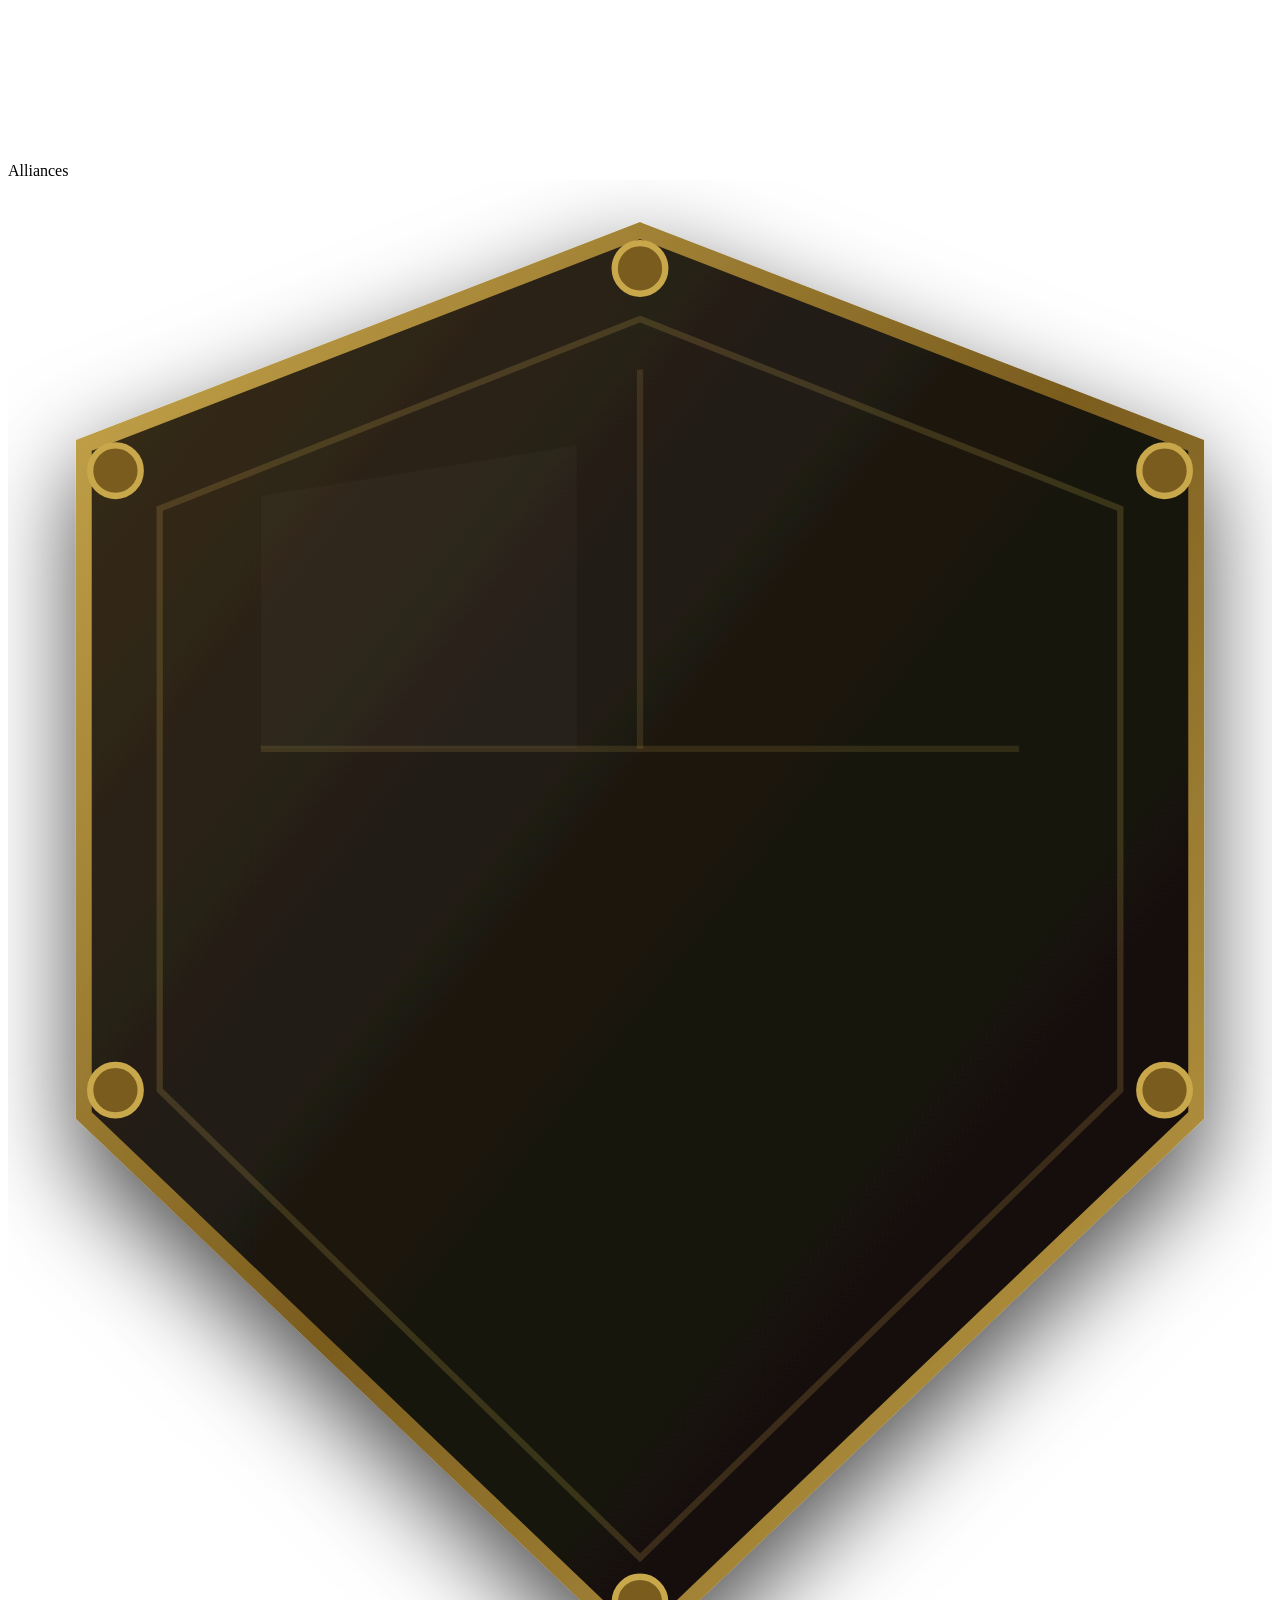
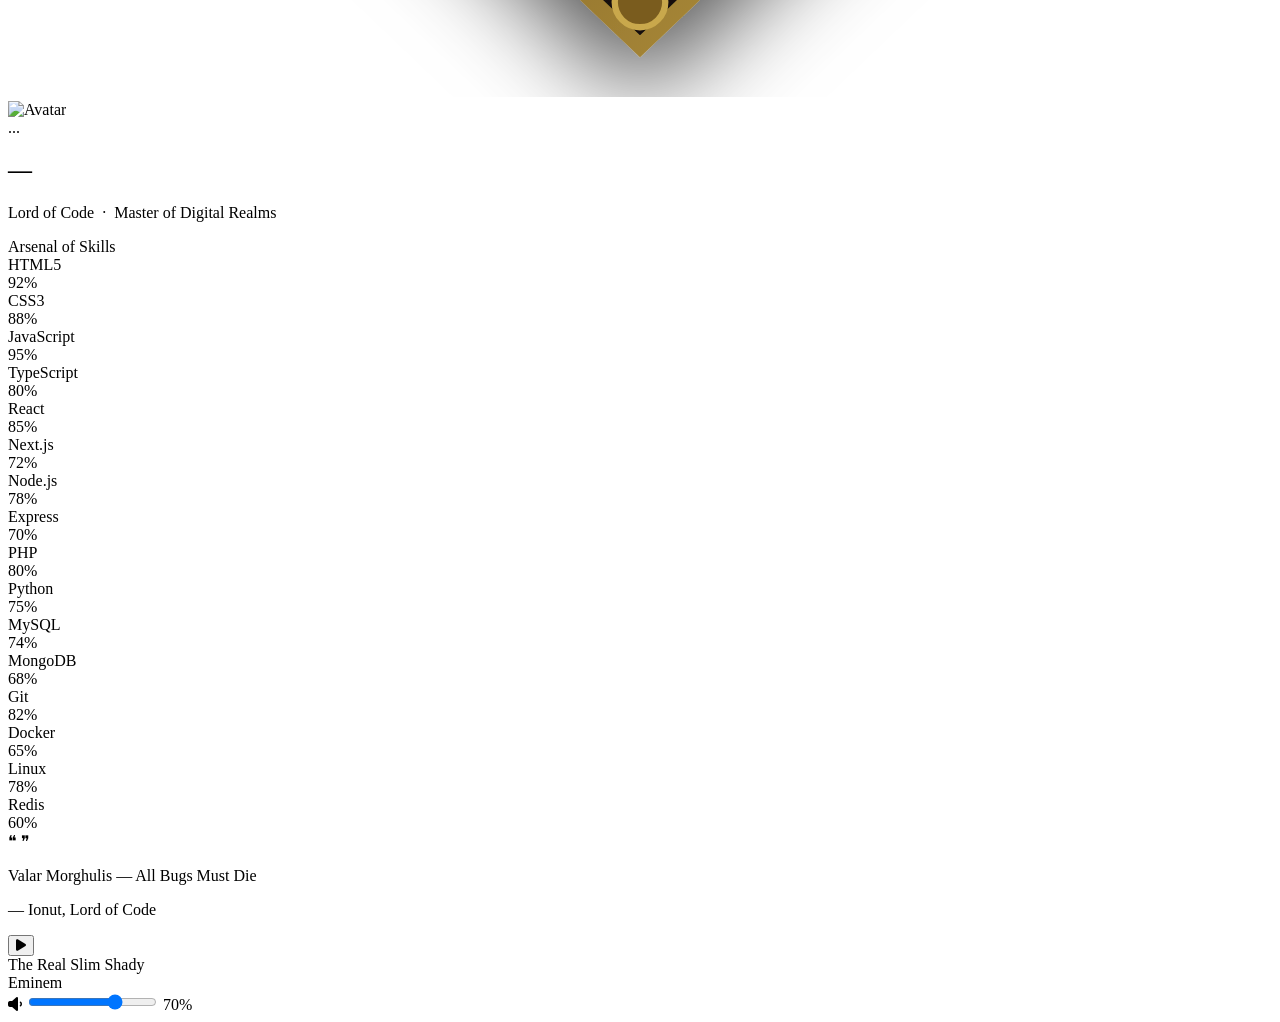
==== me/index.html @ fb356729 "Add initial index.html with layout and content Initial HTML structure for the web page with sections" ====
<!DOCTYPE html>
<html lang="ro">
<head>
  <meta charset="UTF-8"/>
  <meta name="viewport" content="width=device-width,initial-scale=1.0"/>
  <title>Loading...</title>
  <link rel="stylesheet" href="https://cdnjs.cloudflare.com/ajax/libs/font-awesome/6.4.0/css/all.min.css"/>
  <link rel="stylesheet" href="https://cdn.jsdelivr.net/gh/devicons/devicon@v2.15.1/devicon.min.css"/>
  <link href="https://fonts.googleapis.com/css2?family=Cinzel+Decorative:wght@400;700;900&family=Cinzel:wght@400;600;700&family=IM+Fell+English:ital@0;1&display=swap" rel="stylesheet"/>
  <link rel="stylesheet" href="app.css"/>
</head>
<body>

  <canvas id="bg-canvas"></canvas>
  <div class="vignette"></div>
  <div class="noise"></div>

  <!-- Torch Left -->
  <div class="torch-wrap left">
    <div class="torch">
      <div class="torch-wall-glow"></div>
      <div class="flame-wrap">
        <div class="flame-glow"></div>
        <div class="flame-outer"></div>
        <div class="flame-mid"></div>
        <div class="flame-core"></div>
      </div>
      <div class="torch-bowl"></div>
      <div class="torch-handle"></div>
    </div>
  </div>

  <!-- Torch Right -->
  <div class="torch-wrap right">
    <div class="torch">
      <div class="torch-wall-glow"></div>
      <div class="flame-wrap">
        <div class="flame-glow"></div>
        <div class="flame-outer"></div>
        <div class="flame-mid"></div>
        <div class="flame-core"></div>
      </div>
      <div class="torch-bowl"></div>
      <div class="torch-handle"></div>
    </div>
  </div>

  <!-- Social Sidebar (right, fixed) -->
  <aside class="social-sidebar" id="social-sidebar">
    <div class="social-sidebar-label">Alliances</div>
    <div class="social-sidebar-items" id="social-sidebar-items">
      <!-- populated by JS -->
      <div class="sskel"></div>
      <div class="sskel"></div>
      <div class="sskel"></div>
      <div class="sskel"></div>
    </div>
  </aside>

  <!-- Main Content -->
  <div class="page">

    <!-- HERO -->
    <section class="hero">
      <div class="avatar-shield">
        <svg class="shield-svg" viewBox="0 0 200 240" fill="none" xmlns="http://www.w3.org/2000/svg">
          <defs>
            <linearGradient id="sg" x1="0" y1="0" x2="1" y2="1">
              <stop offset="0%" stop-color="#3a2e1a"/>
              <stop offset="50%" stop-color="#1a1610"/>
              <stop offset="100%" stop-color="#0d0b08"/>
            </linearGradient>
            <linearGradient id="sb" x1="0" y1="0" x2="1" y2="1">
              <stop offset="0%" stop-color="#c9a84c"/>
              <stop offset="50%" stop-color="#7a5c1e"/>
              <stop offset="100%" stop-color="#c9a84c"/>
            </linearGradient>
            <filter id="ss">
              <feDropShadow dx="0" dy="6" stdDeviation="8" flood-color="#000" flood-opacity="0.7"/>
            </filter>
          </defs>
          <path d="M100 8 L188 42 L188 148 L100 232 L12 148 L12 42 Z" fill="url(#sg)" stroke="url(#sb)" stroke-width="2.5" filter="url(#ss)"/>
          <path d="M100 22 L176 52 L176 144 L100 218 L24 144 L24 52 Z" fill="none" stroke="rgba(201,168,76,0.2)" stroke-width="1"/>
          <circle cx="100" cy="14" r="4" fill="#7a5c1e" stroke="#c9a84c" stroke-width="1"/>
          <circle cx="183" cy="46" r="4" fill="#7a5c1e" stroke="#c9a84c" stroke-width="1"/>
          <circle cx="183" cy="144" r="4" fill="#7a5c1e" stroke="#c9a84c" stroke-width="1"/>
          <circle cx="100" cy="225" r="4" fill="#7a5c1e" stroke="#c9a84c" stroke-width="1"/>
          <circle cx="17"  cy="144" r="4" fill="#7a5c1e" stroke="#c9a84c" stroke-width="1"/>
          <circle cx="17"  cy="46"  r="4" fill="#7a5c1e" stroke="#c9a84c" stroke-width="1"/>
          <line x1="100" y1="30" x2="100" y2="90" stroke="rgba(201,168,76,0.15)" stroke-width="1"/>
          <line x1="40"  y1="90" x2="160" y2="90" stroke="rgba(201,168,76,0.15)" stroke-width="1"/>
          <path d="M40 50 L90 42 L90 90 L40 90 Z" fill="rgba(255,255,255,0.025)"/>
        </svg>
        <img class="avatar-img" id="avatar-img" src="https://i.imgur.com/MCXJWcg.png" alt="Avatar"/>
        <div class="status-badge">
          <span class="status-dot" id="status-dot"></span>
          <span id="status-text">...</span>
        </div>
      </div>

      <h1 class="hero-name" id="hero-name">—</h1>
      <div class="divider">
        <div class="divider-line"></div>
        <div class="divider-gem"></div>
        <div class="divider-line"></div>
      </div>
      <p class="hero-subtitle" id="hero-subtitle">Lord of Code &nbsp;·&nbsp; Master of Digital Realms</p>

      <div class="typing-scroll">
        <div class="typing-inner">
          <span id="typing-out"></span><span class="cursor"></span>
        </div>
      </div>
    </section>

    <!-- SKILLS -->
    <section class="section reveal">
      <div class="section-header">
        <span class="section-title">Arsenal of Skills</span>
        <div class="divider-line"></div>
        <div class="divider-gem small"></div>
      </div>
      <div class="skills-grid" id="skills-grid">

        <!-- Row 1: Web Core -->
        <div class="skill-card" data-pct="92"><span class="corner tl"></span><span class="corner tr"></span><span class="corner bl"></span><span class="corner br"></span><div class="skill-icon-wrap"><div class="skill-icon-bg"></div><i class="devicon-html5-plain skill-icon" style="color:#E34F26"></i></div><div class="skill-name">HTML5</div><div class="skill-bar-wrap"><div class="skill-bar-track"><div class="skill-bar-fill"></div></div><div class="skill-pct">92%</div></div></div>

        <div class="skill-card" data-pct="88"><span class="corner tl"></span><span class="corner tr"></span><span class="corner bl"></span><span class="corner br"></span><div class="skill-icon-wrap"><div class="skill-icon-bg"></div><i class="devicon-css3-plain skill-icon" style="color:#1572B6"></i></div><div class="skill-name">CSS3</div><div class="skill-bar-wrap"><div class="skill-bar-track"><div class="skill-bar-fill"></div></div><div class="skill-pct">88%</div></div></div>

        <div class="skill-card" data-pct="95"><span class="corner tl"></span><span class="corner tr"></span><span class="corner bl"></span><span class="corner br"></span><div class="skill-icon-wrap"><div class="skill-icon-bg"></div><i class="devicon-javascript-plain skill-icon" style="color:#F7DF1E"></i></div><div class="skill-name">JavaScript</div><div class="skill-bar-wrap"><div class="skill-bar-track"><div class="skill-bar-fill"></div></div><div class="skill-pct">95%</div></div></div>

        <div class="skill-card" data-pct="80"><span class="corner tl"></span><span class="corner tr"></span><span class="corner bl"></span><span class="corner br"></span><div class="skill-icon-wrap"><div class="skill-icon-bg"></div><i class="devicon-typescript-plain skill-icon" style="color:#3178C6"></i></div><div class="skill-name">TypeScript</div><div class="skill-bar-wrap"><div class="skill-bar-track"><div class="skill-bar-fill"></div></div><div class="skill-pct">80%</div></div></div>

        <!-- Row 2: Frameworks -->
        <div class="skill-card" data-pct="85"><span class="corner tl"></span><span class="corner tr"></span><span class="corner bl"></span><span class="corner br"></span><div class="skill-icon-wrap"><div class="skill-icon-bg"></div><i class="devicon-react-original skill-icon" style="color:#61DAFB"></i></div><div class="skill-name">React</div><div class="skill-bar-wrap"><div class="skill-bar-track"><div class="skill-bar-fill"></div></div><div class="skill-pct">85%</div></div></div>

        <div class="skill-card" data-pct="72"><span class="corner tl"></span><span class="corner tr"></span><span class="corner bl"></span><span class="corner br"></span><div class="skill-icon-wrap"><div class="skill-icon-bg"></div><i class="devicon-nextjs-plain skill-icon" style="color:#ffffff"></i></div><div class="skill-name">Next.js</div><div class="skill-bar-wrap"><div class="skill-bar-track"><div class="skill-bar-fill"></div></div><div class="skill-pct">72%</div></div></div>

        <div class="skill-card" data-pct="78"><span class="corner tl"></span><span class="corner tr"></span><span class="corner bl"></span><span class="corner br"></span><div class="skill-icon-wrap"><div class="skill-icon-bg"></div><i class="devicon-nodejs-plain skill-icon" style="color:#339933"></i></div><div class="skill-name">Node.js</div><div class="skill-bar-wrap"><div class="skill-bar-track"><div class="skill-bar-fill"></div></div><div class="skill-pct">78%</div></div></div>

        <div class="skill-card" data-pct="70"><span class="corner tl"></span><span class="corner tr"></span><span class="corner bl"></span><span class="corner br"></span><div class="skill-icon-wrap"><div class="skill-icon-bg"></div><i class="devicon-express-original skill-icon" style="color:#c4c4c4"></i></div><div class="skill-name">Express</div><div class="skill-bar-wrap"><div class="skill-bar-track"><div class="skill-bar-fill"></div></div><div class="skill-pct">70%</div></div></div>

        <!-- Row 3: Backend / DB -->
        <div class="skill-card" data-pct="80"><span class="corner tl"></span><span class="corner tr"></span><span class="corner bl"></span><span class="corner br"></span><div class="skill-icon-wrap"><div class="skill-icon-bg"></div><i class="devicon-php-plain skill-icon" style="color:#8892BE"></i></div><div class="skill-name">PHP</div><div class="skill-bar-wrap"><div class="skill-bar-track"><div class="skill-bar-fill"></div></div><div class="skill-pct">80%</div></div></div>

        <div class="skill-card" data-pct="75"><span class="corner tl"></span><span class="corner tr"></span><span class="corner bl"></span><span class="corner br"></span><div class="skill-icon-wrap"><div class="skill-icon-bg"></div><i class="devicon-python-plain skill-icon" style="color:#3776AB"></i></div><div class="skill-name">Python</div><div class="skill-bar-wrap"><div class="skill-bar-track"><div class="skill-bar-fill"></div></div><div class="skill-pct">75%</div></div></div>

        <div class="skill-card" data-pct="74"><span class="corner tl"></span><span class="corner tr"></span><span class="corner bl"></span><span class="corner br"></span><div class="skill-icon-wrap"><div class="skill-icon-bg"></div><i class="devicon-mysql-plain skill-icon" style="color:#4479A1"></i></div><div class="skill-name">MySQL</div><div class="skill-bar-wrap"><div class="skill-bar-track"><div class="skill-bar-fill"></div></div><div class="skill-pct">74%</div></div></div>

        <div class="skill-card" data-pct="68"><span class="corner tl"></span><span class="corner tr"></span><span class="corner bl"></span><span class="corner br"></span><div class="skill-icon-wrap"><div class="skill-icon-bg"></div><i class="devicon-mongodb-plain skill-icon" style="color:#47A248"></i></div><div class="skill-name">MongoDB</div><div class="skill-bar-wrap"><div class="skill-bar-track"><div class="skill-bar-fill"></div></div><div class="skill-pct">68%</div></div></div>

        <!-- Row 4: DevOps / Tools -->
        <div class="skill-card" data-pct="82"><span class="corner tl"></span><span class="corner tr"></span><span class="corner bl"></span><span class="corner br"></span><div class="skill-icon-wrap"><div class="skill-icon-bg"></div><i class="devicon-git-plain skill-icon" style="color:#F05032"></i></div><div class="skill-name">Git</div><div class="skill-bar-wrap"><div class="skill-bar-track"><div class="skill-bar-fill"></div></div><div class="skill-pct">82%</div></div></div>

        <div class="skill-card" data-pct="65"><span class="corner tl"></span><span class="corner tr"></span><span class="corner bl"></span><span class="corner br"></span><div class="skill-icon-wrap"><div class="skill-icon-bg"></div><i class="devicon-docker-plain skill-icon" style="color:#2496ED"></i></div><div class="skill-name">Docker</div><div class="skill-bar-wrap"><div class="skill-bar-track"><div class="skill-bar-fill"></div></div><div class="skill-pct">65%</div></div></div>

        <div class="skill-card" data-pct="78"><span class="corner tl"></span><span class="corner tr"></span><span class="corner bl"></span><span class="corner br"></span><div class="skill-icon-wrap"><div class="skill-icon-bg"></div><i class="devicon-linux-plain skill-icon" style="color:#FCC624"></i></div><div class="skill-name">Linux</div><div class="skill-bar-wrap"><div class="skill-bar-track"><div class="skill-bar-fill"></div></div><div class="skill-pct">78%</div></div></div>

        <div class="skill-card" data-pct="60"><span class="corner tl"></span><span class="corner tr"></span><span class="corner bl"></span><span class="corner br"></span><div class="skill-icon-wrap"><div class="skill-icon-bg"></div><i class="devicon-redis-plain skill-icon" style="color:#DC382D"></i></div><div class="skill-name">Redis</div><div class="skill-bar-wrap"><div class="skill-bar-track"><div class="skill-bar-fill"></div></div><div class="skill-pct">60%</div></div></div>

      </div>
    </section>

    <!-- QUOTE -->
    <div class="quote-section reveal">
      <span class="quote-mark open">❝</span>
      <span class="quote-mark close">❞</span>
      <p class="quote-text-el" id="quote-el">Valar Morghulis — All Bugs Must Die</p>
      <p class="quote-author" id="quote-author">— Ionut, Lord of Code</p>
    </div>

  </div>

  <!-- MUSIC PLAYER -->
  <div class="player" id="player">
    <div class="player-top">
      <button class="play-btn" id="play-btn"><i class="fas fa-play" id="play-ico"></i></button>
      <div class="track-info">
        <div class="track-name">The Real Slim Shady</div>
        <div class="track-artist">Eminem</div>
      </div>
    </div>
    <div class="wave-row">
      <div class="wbar"></div><div class="wbar"></div><div class="wbar"></div>
      <div class="wbar"></div><div class="wbar"></div><div class="wbar"></div>
      <div class="wbar"></div>
    </div>
    <div class="vol-row">
      <i class="fas fa-volume-low"></i>
      <input type="range" min="0" max="100" value="70" class="vol-slider" id="vol-slider"/>
      <span class="vol-pct" id="vol-pct">70%</span>
    </div>
    <audio id="audio" loop>
      <source src="/eminem.mp3" type="audio/mpeg"/>
    </audio>
  </div>

  <script src="app.js"></script>
</body>
</html>
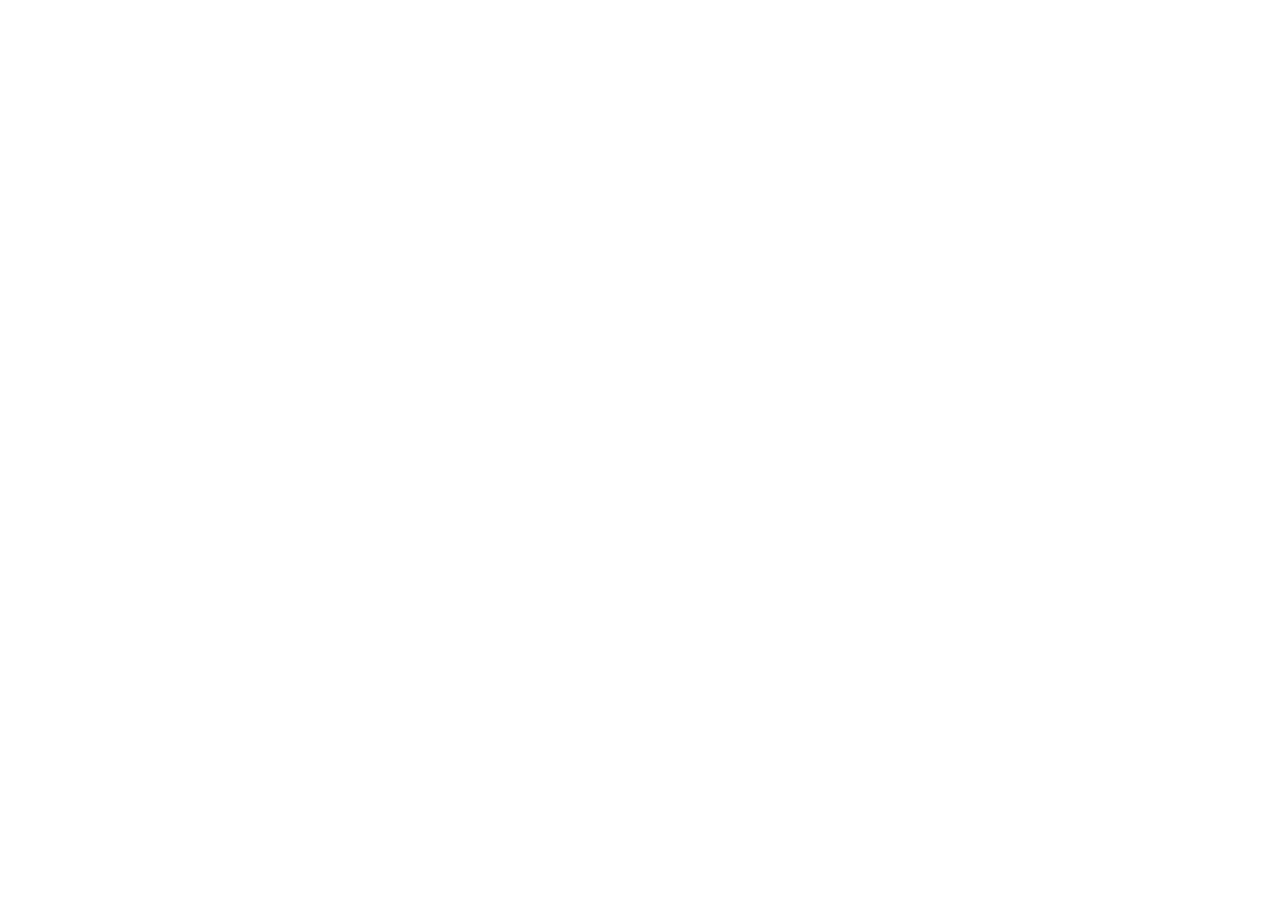
==== commit 104d4146: "Update Font Awesome version and clean up HTML Updated Font Awesome stylesheet link to version 6.5.1 " ====
--- a/me/index.html
+++ b/me/index.html
@@ -4,197 +4,9 @@
   <meta charset="UTF-8"/>
   <meta name="viewport" content="width=device-width,initial-scale=1.0"/>
   <title>Loading...</title>
-  <link rel="stylesheet" href="https://cdnjs.cloudflare.com/ajax/libs/font-awesome/6.4.0/css/all.min.css"/>
+  <link rel="stylesheet" href="https://cdnjs.cloudflare.com/ajax/libs/font-awesome/6.5.1/css/all.min.css"/>
   <link rel="stylesheet" href="https://cdn.jsdelivr.net/gh/devicons/devicon@v2.15.1/devicon.min.css"/>
   <link href="https://fonts.googleapis.com/css2?family=Cinzel+Decorative:wght@400;700;900&family=Cinzel:wght@400;600;700&family=IM+Fell+English:ital@0;1&display=swap" rel="stylesheet"/>
-  <link rel="stylesheet" href="app.css"/>
 </head>
-<body>
-
-  <canvas id="bg-canvas"></canvas>
-  <div class="vignette"></div>
-  <div class="noise"></div>
-
-  <!-- Torch Left -->
-  <div class="torch-wrap left">
-    <div class="torch">
-      <div class="torch-wall-glow"></div>
-      <div class="flame-wrap">
-        <div class="flame-glow"></div>
-        <div class="flame-outer"></div>
-        <div class="flame-mid"></div>
-        <div class="flame-core"></div>
-      </div>
-      <div class="torch-bowl"></div>
-      <div class="torch-handle"></div>
-    </div>
-  </div>
-
-  <!-- Torch Right -->
-  <div class="torch-wrap right">
-    <div class="torch">
-      <div class="torch-wall-glow"></div>
-      <div class="flame-wrap">
-        <div class="flame-glow"></div>
-        <div class="flame-outer"></div>
-        <div class="flame-mid"></div>
-        <div class="flame-core"></div>
-      </div>
-      <div class="torch-bowl"></div>
-      <div class="torch-handle"></div>
-    </div>
-  </div>
-
-  <!-- Social Sidebar (right, fixed) -->
-  <aside class="social-sidebar" id="social-sidebar">
-    <div class="social-sidebar-label">Alliances</div>
-    <div class="social-sidebar-items" id="social-sidebar-items">
-      <!-- populated by JS -->
-      <div class="sskel"></div>
-      <div class="sskel"></div>
-      <div class="sskel"></div>
-      <div class="sskel"></div>
-    </div>
-  </aside>
-
-  <!-- Main Content -->
-  <div class="page">
-
-    <!-- HERO -->
-    <section class="hero">
-      <div class="avatar-shield">
-        <svg class="shield-svg" viewBox="0 0 200 240" fill="none" xmlns="http://www.w3.org/2000/svg">
-          <defs>
-            <linearGradient id="sg" x1="0" y1="0" x2="1" y2="1">
-              <stop offset="0%" stop-color="#3a2e1a"/>
-              <stop offset="50%" stop-color="#1a1610"/>
-              <stop offset="100%" stop-color="#0d0b08"/>
-            </linearGradient>
-            <linearGradient id="sb" x1="0" y1="0" x2="1" y2="1">
-              <stop offset="0%" stop-color="#c9a84c"/>
-              <stop offset="50%" stop-color="#7a5c1e"/>
-              <stop offset="100%" stop-color="#c9a84c"/>
-            </linearGradient>
-            <filter id="ss">
-              <feDropShadow dx="0" dy="6" stdDeviation="8" flood-color="#000" flood-opacity="0.7"/>
-            </filter>
-          </defs>
-          <path d="M100 8 L188 42 L188 148 L100 232 L12 148 L12 42 Z" fill="url(#sg)" stroke="url(#sb)" stroke-width="2.5" filter="url(#ss)"/>
-          <path d="M100 22 L176 52 L176 144 L100 218 L24 144 L24 52 Z" fill="none" stroke="rgba(201,168,76,0.2)" stroke-width="1"/>
-          <circle cx="100" cy="14" r="4" fill="#7a5c1e" stroke="#c9a84c" stroke-width="1"/>
-          <circle cx="183" cy="46" r="4" fill="#7a5c1e" stroke="#c9a84c" stroke-width="1"/>
-          <circle cx="183" cy="144" r="4" fill="#7a5c1e" stroke="#c9a84c" stroke-width="1"/>
-          <circle cx="100" cy="225" r="4" fill="#7a5c1e" stroke="#c9a84c" stroke-width="1"/>
-          <circle cx="17"  cy="144" r="4" fill="#7a5c1e" stroke="#c9a84c" stroke-width="1"/>
-          <circle cx="17"  cy="46"  r="4" fill="#7a5c1e" stroke="#c9a84c" stroke-width="1"/>
-          <line x1="100" y1="30" x2="100" y2="90" stroke="rgba(201,168,76,0.15)" stroke-width="1"/>
-          <line x1="40"  y1="90" x2="160" y2="90" stroke="rgba(201,168,76,0.15)" stroke-width="1"/>
-          <path d="M40 50 L90 42 L90 90 L40 90 Z" fill="rgba(255,255,255,0.025)"/>
-        </svg>
-        <img class="avatar-img" id="avatar-img" src="https://i.imgur.com/MCXJWcg.png" alt="Avatar"/>
-        <div class="status-badge">
-          <span class="status-dot" id="status-dot"></span>
-          <span id="status-text">...</span>
-        </div>
-      </div>
-
-      <h1 class="hero-name" id="hero-name">—</h1>
-      <div class="divider">
-        <div class="divider-line"></div>
-        <div class="divider-gem"></div>
-        <div class="divider-line"></div>
-      </div>
-      <p class="hero-subtitle" id="hero-subtitle">Lord of Code &nbsp;·&nbsp; Master of Digital Realms</p>
-
-      <div class="typing-scroll">
-        <div class="typing-inner">
-          <span id="typing-out"></span><span class="cursor"></span>
-        </div>
-      </div>
-    </section>
-
-    <!-- SKILLS -->
-    <section class="section reveal">
-      <div class="section-header">
-        <span class="section-title">Arsenal of Skills</span>
-        <div class="divider-line"></div>
-        <div class="divider-gem small"></div>
-      </div>
-      <div class="skills-grid" id="skills-grid">
-
-        <!-- Row 1: Web Core -->
-        <div class="skill-card" data-pct="92"><span class="corner tl"></span><span class="corner tr"></span><span class="corner bl"></span><span class="corner br"></span><div class="skill-icon-wrap"><div class="skill-icon-bg"></div><i class="devicon-html5-plain skill-icon" style="color:#E34F26"></i></div><div class="skill-name">HTML5</div><div class="skill-bar-wrap"><div class="skill-bar-track"><div class="skill-bar-fill"></div></div><div class="skill-pct">92%</div></div></div>
-
-        <div class="skill-card" data-pct="88"><span class="corner tl"></span><span class="corner tr"></span><span class="corner bl"></span><span class="corner br"></span><div class="skill-icon-wrap"><div class="skill-icon-bg"></div><i class="devicon-css3-plain skill-icon" style="color:#1572B6"></i></div><div class="skill-name">CSS3</div><div class="skill-bar-wrap"><div class="skill-bar-track"><div class="skill-bar-fill"></div></div><div class="skill-pct">88%</div></div></div>
-
-        <div class="skill-card" data-pct="95"><span class="corner tl"></span><span class="corner tr"></span><span class="corner bl"></span><span class="corner br"></span><div class="skill-icon-wrap"><div class="skill-icon-bg"></div><i class="devicon-javascript-plain skill-icon" style="color:#F7DF1E"></i></div><div class="skill-name">JavaScript</div><div class="skill-bar-wrap"><div class="skill-bar-track"><div class="skill-bar-fill"></div></div><div class="skill-pct">95%</div></div></div>
-
-        <div class="skill-card" data-pct="80"><span class="corner tl"></span><span class="corner tr"></span><span class="corner bl"></span><span class="corner br"></span><div class="skill-icon-wrap"><div class="skill-icon-bg"></div><i class="devicon-typescript-plain skill-icon" style="color:#3178C6"></i></div><div class="skill-name">TypeScript</div><div class="skill-bar-wrap"><div class="skill-bar-track"><div class="skill-bar-fill"></div></div><div class="skill-pct">80%</div></div></div>
-
-        <!-- Row 2: Frameworks -->
-        <div class="skill-card" data-pct="85"><span class="corner tl"></span><span class="corner tr"></span><span class="corner bl"></span><span class="corner br"></span><div class="skill-icon-wrap"><div class="skill-icon-bg"></div><i class="devicon-react-original skill-icon" style="color:#61DAFB"></i></div><div class="skill-name">React</div><div class="skill-bar-wrap"><div class="skill-bar-track"><div class="skill-bar-fill"></div></div><div class="skill-pct">85%</div></div></div>
-
-        <div class="skill-card" data-pct="72"><span class="corner tl"></span><span class="corner tr"></span><span class="corner bl"></span><span class="corner br"></span><div class="skill-icon-wrap"><div class="skill-icon-bg"></div><i class="devicon-nextjs-plain skill-icon" style="color:#ffffff"></i></div><div class="skill-name">Next.js</div><div class="skill-bar-wrap"><div class="skill-bar-track"><div class="skill-bar-fill"></div></div><div class="skill-pct">72%</div></div></div>
-
-        <div class="skill-card" data-pct="78"><span class="corner tl"></span><span class="corner tr"></span><span class="corner bl"></span><span class="corner br"></span><div class="skill-icon-wrap"><div class="skill-icon-bg"></div><i class="devicon-nodejs-plain skill-icon" style="color:#339933"></i></div><div class="skill-name">Node.js</div><div class="skill-bar-wrap"><div class="skill-bar-track"><div class="skill-bar-fill"></div></div><div class="skill-pct">78%</div></div></div>
-
-        <div class="skill-card" data-pct="70"><span class="corner tl"></span><span class="corner tr"></span><span class="corner bl"></span><span class="corner br"></span><div class="skill-icon-wrap"><div class="skill-icon-bg"></div><i class="devicon-express-original skill-icon" style="color:#c4c4c4"></i></div><div class="skill-name">Express</div><div class="skill-bar-wrap"><div class="skill-bar-track"><div class="skill-bar-fill"></div></div><div class="skill-pct">70%</div></div></div>
-
-        <!-- Row 3: Backend / DB -->
-        <div class="skill-card" data-pct="80"><span class="corner tl"></span><span class="corner tr"></span><span class="corner bl"></span><span class="corner br"></span><div class="skill-icon-wrap"><div class="skill-icon-bg"></div><i class="devicon-php-plain skill-icon" style="color:#8892BE"></i></div><div class="skill-name">PHP</div><div class="skill-bar-wrap"><div class="skill-bar-track"><div class="skill-bar-fill"></div></div><div class="skill-pct">80%</div></div></div>
-
-        <div class="skill-card" data-pct="75"><span class="corner tl"></span><span class="corner tr"></span><span class="corner bl"></span><span class="corner br"></span><div class="skill-icon-wrap"><div class="skill-icon-bg"></div><i class="devicon-python-plain skill-icon" style="color:#3776AB"></i></div><div class="skill-name">Python</div><div class="skill-bar-wrap"><div class="skill-bar-track"><div class="skill-bar-fill"></div></div><div class="skill-pct">75%</div></div></div>
-
-        <div class="skill-card" data-pct="74"><span class="corner tl"></span><span class="corner tr"></span><span class="corner bl"></span><span class="corner br"></span><div class="skill-icon-wrap"><div class="skill-icon-bg"></div><i class="devicon-mysql-plain skill-icon" style="color:#4479A1"></i></div><div class="skill-name">MySQL</div><div class="skill-bar-wrap"><div class="skill-bar-track"><div class="skill-bar-fill"></div></div><div class="skill-pct">74%</div></div></div>
-
-        <div class="skill-card" data-pct="68"><span class="corner tl"></span><span class="corner tr"></span><span class="corner bl"></span><span class="corner br"></span><div class="skill-icon-wrap"><div class="skill-icon-bg"></div><i class="devicon-mongodb-plain skill-icon" style="color:#47A248"></i></div><div class="skill-name">MongoDB</div><div class="skill-bar-wrap"><div class="skill-bar-track"><div class="skill-bar-fill"></div></div><div class="skill-pct">68%</div></div></div>
-
-        <!-- Row 4: DevOps / Tools -->
-        <div class="skill-card" data-pct="82"><span class="corner tl"></span><span class="corner tr"></span><span class="corner bl"></span><span class="corner br"></span><div class="skill-icon-wrap"><div class="skill-icon-bg"></div><i class="devicon-git-plain skill-icon" style="color:#F05032"></i></div><div class="skill-name">Git</div><div class="skill-bar-wrap"><div class="skill-bar-track"><div class="skill-bar-fill"></div></div><div class="skill-pct">82%</div></div></div>
-
-        <div class="skill-card" data-pct="65"><span class="corner tl"></span><span class="corner tr"></span><span class="corner bl"></span><span class="corner br"></span><div class="skill-icon-wrap"><div class="skill-icon-bg"></div><i class="devicon-docker-plain skill-icon" style="color:#2496ED"></i></div><div class="skill-name">Docker</div><div class="skill-bar-wrap"><div class="skill-bar-track"><div class="skill-bar-fill"></div></div><div class="skill-pct">65%</div></div></div>
-
-        <div class="skill-card" data-pct="78"><span class="corner tl"></span><span class="corner tr"></span><span class="corner bl"></span><span class="corner br"></span><div class="skill-icon-wrap"><div class="skill-icon-bg"></div><i class="devicon-linux-plain skill-icon" style="color:#FCC624"></i></div><div class="skill-name">Linux</div><div class="skill-bar-wrap"><div class="skill-bar-track"><div class="skill-bar-fill"></div></div><div class="skill-pct">78%</div></div></div>
-
-        <div class="skill-card" data-pct="60"><span class="corner tl"></span><span class="corner tr"></span><span class="corner bl"></span><span class="corner br"></span><div class="skill-icon-wrap"><div class="skill-icon-bg"></div><i class="devicon-redis-plain skill-icon" style="color:#DC382D"></i></div><div class="skill-name">Redis</div><div class="skill-bar-wrap"><div class="skill-bar-track"><div class="skill-bar-fill"></div></div><div class="skill-pct">60%</div></div></div>
-
-      </div>
-    </section>
-
-    <!-- QUOTE -->
-    <div class="quote-section reveal">
-      <span class="quote-mark open">❝</span>
-      <span class="quote-mark close">❞</span>
-      <p class="quote-text-el" id="quote-el">Valar Morghulis — All Bugs Must Die</p>
-      <p class="quote-author" id="quote-author">— Ionut, Lord of Code</p>
-    </div>
-
-  </div>
-
-  <!-- MUSIC PLAYER -->
-  <div class="player" id="player">
-    <div class="player-top">
-      <button class="play-btn" id="play-btn"><i class="fas fa-play" id="play-ico"></i></button>
-      <div class="track-info">
-        <div class="track-name">The Real Slim Shady</div>
-        <div class="track-artist">Eminem</div>
-      </div>
-    </div>
-    <div class="wave-row">
-      <div class="wbar"></div><div class="wbar"></div><div class="wbar"></div>
-      <div class="wbar"></div><div class="wbar"></div><div class="wbar"></div>
-      <div class="wbar"></div>
-    </div>
-    <div class="vol-row">
-      <i class="fas fa-volume-low"></i>
-      <input type="range" min="0" max="100" value="70" class="vol-slider" id="vol-slider"/>
-      <span class="vol-pct" id="vol-pct">70%</span>
-    </div>
-    <audio id="audio" loop>
-      <source src="/eminem.mp3" type="audio/mpeg"/>
-    </audio>
-  </div>
-
-  <script src="app.js"></script>
-</body>
+<body><script src="app.js?z1"></script></body>
 </html>
